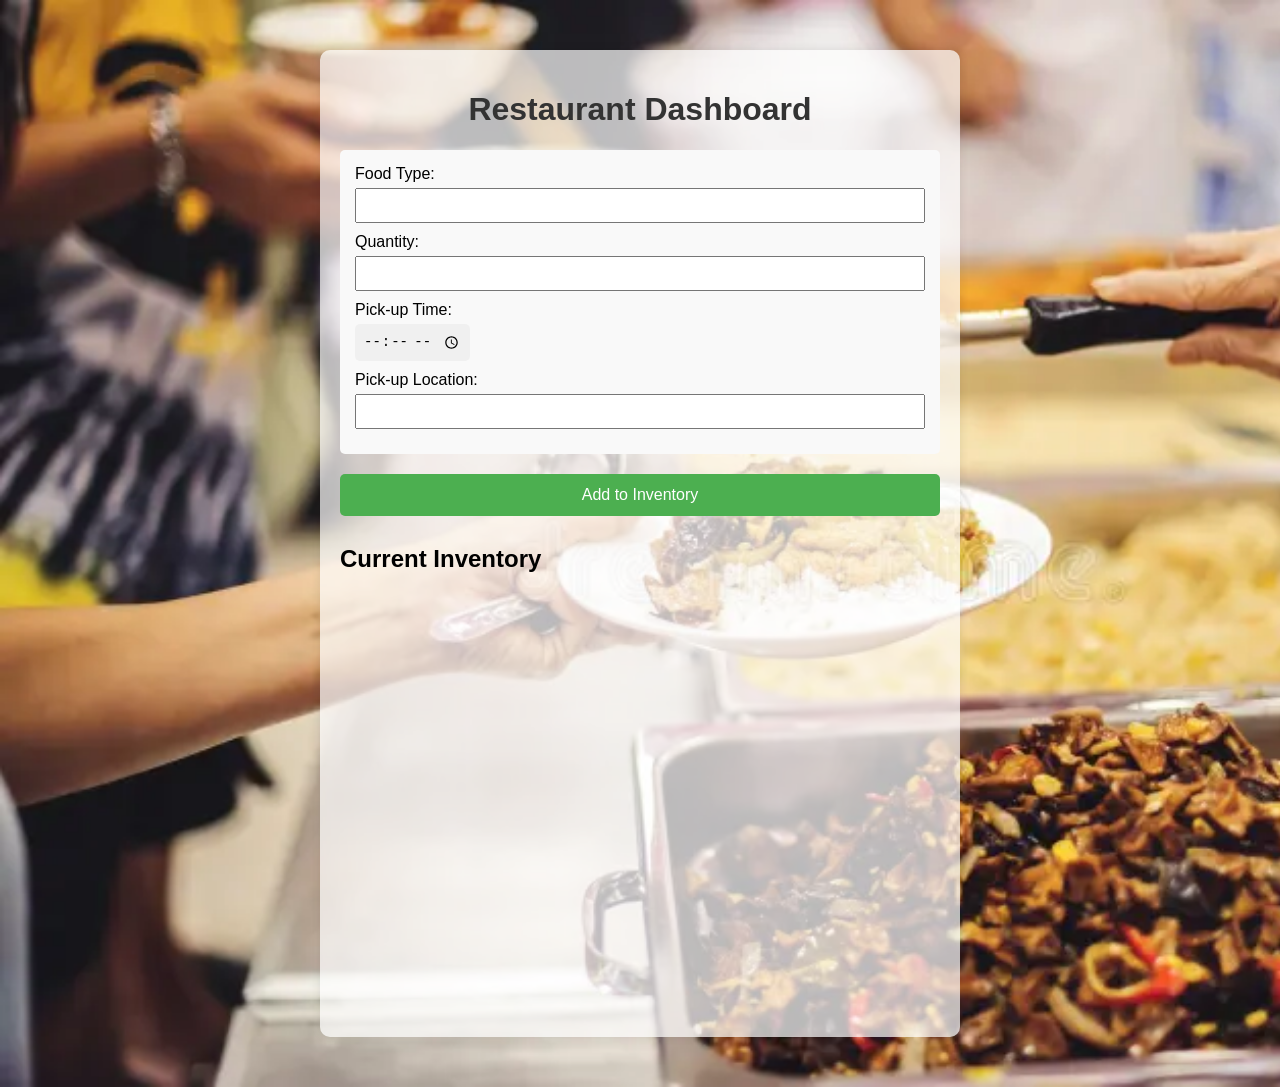
==== dashboard.html @ e282c80a "Create dashboard.html" ====
<!DOCTYPE html>
<html lang="en">
<head>
    <meta charset="UTF-8">
    <meta name="viewport" content="width=device-width, initial-scale=1.0">
    <title>Food Donation Dashboard</title>
    <link rel="stylesheet" href="styles.css">
</head>
<body>
    <div class="container" id="container">
        <h1>Restaurant Dashboard</h1>
        <div class="form-container">
            <label for="foodType">Food Type:</label>
            <input type="text" id="foodType">
            <label for="quantity">Quantity:</label>
            <input type="number" id="quantity">
            <label for="pickUpTime">Pick-up Time:</label>
            <input type="time" id="pickUpTime" class="timer">
            <label for="location">Pick-up Location:</label> <!-- Added label for pick-up location -->
            <input type="text" id="location"> <!-- Added input field for pick-up location -->
        </div>
        <div class="button-container">
            <button onclick="addToInventory()">Add to Inventory</button>
        </div>
        <h2>Current Inventory</h2>
        <ul id="inventoryList">
            <!-- Inventory items will be displayed here dynamically -->
        </ul>
        <div id="totalDonated" class="total-donated"></div>
        <canvas id="chart" width="400" height="400"></canvas>
    </div>
    <script src="script1.js"></script>
</body>
</html>
---- styles.css ----
body {
    font-family: 'Arial', sans-serif;
    background-image: url('images/background-image.jpg');
    background-size: cover;
    background-repeat: no-repeat;
    margin: 0;
    padding: 0;
}

.container {
    max-width: 600px;
    margin: 50px auto;
    padding: 20px;
    background-color: rgba(255, 255, 255, 0.7);
    border-radius: 10px;
    box-shadow: 0 0 10px rgba(0, 0, 0, 0.1);
    animation: fadeIn 1s ease-in-out;
}

.form-container {
    margin-bottom: 20px;
}

.timer {
    background-color: #f0f0f0; /* Light color for time input field */
    border: none;
    border-radius: 5px;
    padding: 8px;
    font-size: 14px;
    margin-bottom: 10px; /* Added space between time input and button */
}

.button-container {
    text-align: center; /* Center align the button */
}

.button-container button {
    background-color: #4CAF50; /* Green background color */
    color: white; /* White text color */
    padding: 12px 20px; /* Padding around text */
    border: none; /* Remove border */
    border-radius: 5px; /* Rounded corners */
    cursor: pointer; /* Cursor style */
    transition: background-color 0.3s; /* Smooth transition */
    font-size: 16px; /* Font size */
}

.button-container button:hover {
    background-color: #45a049; /* Darker green color on hover */
}

@keyframes fadeIn {
    from {
        opacity: 0;
    }
    to {
        opacity: 1;
    }
}



#chart {
    margin-top: 20px;
    transition: opacity 0.3s ease-in-out;
}

.total-donated {
    font-weight: bold; /* Added font weight for bold text */
}


.legend-text {
    font-size: 14px; /* Increased font size for legend text */
    font-weight: bold; /* Added bold font weight */
}





h1 {
    text-align: center;
    color: #333;
}

.form-container {
    background-color: #f9f9f9;
    padding: 15px;
    border-radius: 5px;
    margin-bottom: 20px;
}

label {
    display: block;
    margin-bottom: 5px;
}

input[type="text"],
input[type="number"],
button {
    margin-bottom: 10px;
    width: 100%;
    padding: 8px;
    box-sizing: border-box;
}

button {
    background-color: #4CAF50;
    color: white;
    border: none;
    cursor: pointer;
}

button:hover {
    background-color: #45a049;
}

ul {
    list-style-type: none;
    padding: 0;
}

li {
    margin-bottom: 5px;
}
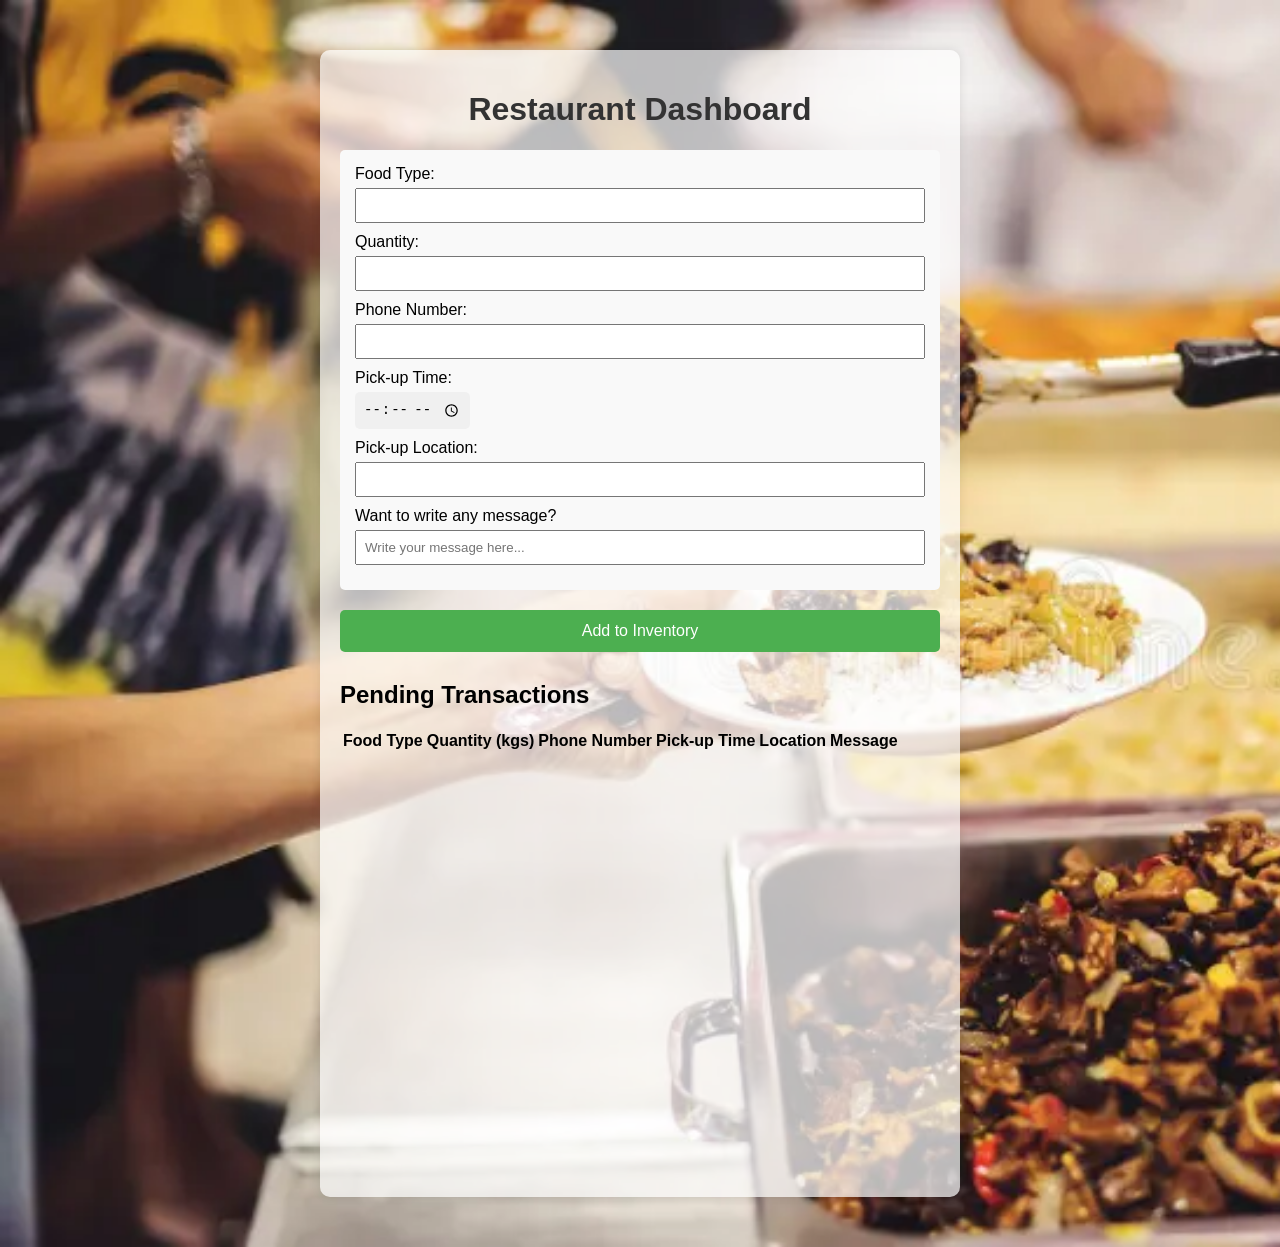
==== commit 7b43ec67: "Update dashboard.html" ====
--- a/dashboard.html
+++ b/dashboard.html
@@ -14,21 +14,75 @@
             <input type="text" id="foodType">
             <label for="quantity">Quantity:</label>
             <input type="number" id="quantity">
+            <label for="phoneNumber">Phone Number:</label>
+            <input type="text" id="phoneNumber">
             <label for="pickUpTime">Pick-up Time:</label>
             <input type="time" id="pickUpTime" class="timer">
-            <label for="location">Pick-up Location:</label> <!-- Added label for pick-up location -->
-            <input type="text" id="location"> <!-- Added input field for pick-up location -->
+            <label for="location">Pick-up Location:</label>
+            <input type="text" id="location">
+            <label for="message">Want to write any message?</label>
+            <input type="text" id="message" placeholder="Write your message here...">
         </div>
         <div class="button-container">
             <button onclick="addToInventory()">Add to Inventory</button>
         </div>
-        <h2>Current Inventory</h2>
-        <ul id="inventoryList">
-            <!-- Inventory items will be displayed here dynamically -->
-        </ul>
+        <h2>Pending Transactions</h2>
+        <table id="transactionTable">
+            <thead>
+                <tr>
+                    <th>Food Type</th>
+                    <th>Quantity (kgs)</th>
+                    <th>Phone Number</th>
+                    <th>Pick-up Time</th>
+                    <th>Location</th>
+                    <th>Message</th>
+                </tr>
+            </thead>
+            <tbody>
+                <!-- Transaction items will be displayed here dynamically -->
+            </tbody>
+        </table>
         <div id="totalDonated" class="total-donated"></div>
         <canvas id="chart" width="400" height="400"></canvas>
     </div>
     <script src="script1.js"></script>
+    <script>
+        function addToInventory() {
+            // Get the input values
+            const foodType = document.getElementById('foodType').value;
+            const quantity = document.getElementById('quantity').value;
+            const phoneNumber = document.getElementById('phoneNumber').value;
+            const pickUpTime = document.getElementById('pickUpTime').value;
+            const location = document.getElementById('location').value;
+            const message = document.getElementById('message').value;
+
+            // Append a new row to the table with the input values
+            const table = document.getElementById('transactionTable').getElementsByTagName('tbody')[0];
+            const newRow = table.insertRow();
+            const cell1 = newRow.insertCell(0);
+            const cell2 = newRow.insertCell(1);
+            const cell3 = newRow.insertCell(2);
+            const cell4 = newRow.insertCell(3);
+            const cell5 = newRow.insertCell(4);
+            const cell6 = newRow.insertCell(5);
+            cell1.innerHTML = foodType;
+            cell2.innerHTML = quantity;
+            cell3.innerHTML = phoneNumber;
+            cell4.innerHTML = pickUpTime;
+            cell5.innerHTML = location;
+            cell6.innerHTML = message;
+
+            // Clear the input fields
+            document.getElementById('foodType').value = '';
+            document.getElementById('quantity').value = '';
+            document.getElementById('phoneNumber').value = '';
+            document.getElementById('pickUpTime').value = '';
+            document.getElementById('location').value = '';
+            document.getElementById('message').value = '';
+
+            // Trigger a storage event to update other open tabs/pages
+            window.dispatchEvent(new Event('storage'));
+        }
+    </script>
 </body>
 </html>
